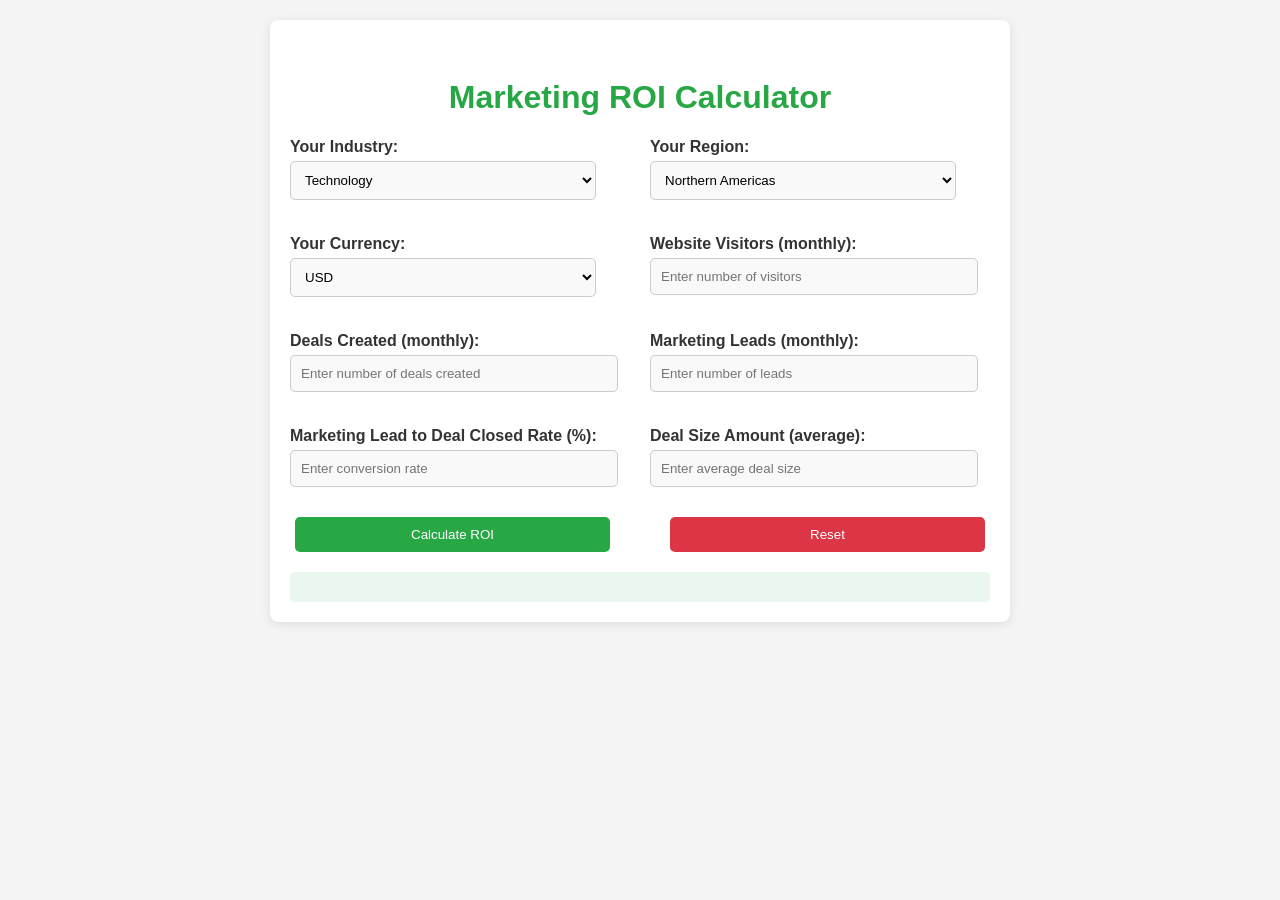
==== index.html @ ac4c4eb1 "Add files via upload" ====
<!DOCTYPE html>
<html lang="en">
<head>
  <meta charset="UTF-8">
  <meta name="viewport" content="width=device-width, initial-scale=1.0">
  <title>Marketing ROI Calculator</title>
  <link rel="stylesheet" href="style.css">

</head>
<body>
  <div class="container">
    <img src="https://d2pi0n2fm836iz.cloudfront.net/595260/10212024112225671639717f5b5.svg" alt="">
    <h1>Marketing ROI Calculator</h1>

    <!-- Form Fields in Two Columns -->
    <div class="form-group">
      <!-- Industry Selection -->
      <div class="input-field">
        <label for="industry">Your Industry:</label>
        <select id="industry">
          <option value="technology">Technology</option>
          <option value="healthcare">Healthcare</option>
          <option value="education">Education</option>
          <option value="finance">Finance</option>
          <option value="other">Other</option>
        </select>
      </div>

      <!-- Region Selection -->
      <div class="input-field">
        <label for="region">Your Region:</label>
        <select id="region">
          <option value="northern_americas">Northern Americas</option>
          <option value="europe">Europe</option>
          <option value="asia">Asia</option>
          <option value="middle_east">Middle East</option>
          <option value="other">Other</option>
        </select>
      </div>

      <!-- Currency Selection -->
      <div class="input-field">
        <label for="currency">Your Currency:</label>
        <select id="currency">
          <option value="usd">USD</option>
          <option value="eur">EUR</option>
          <option value="gbp">GBP</option>
        </select>
      </div>

      <!-- Website Visitors -->
      <div class="input-field">
        <label for="visitors">Website Visitors (monthly):</label>
        <input type="number" id="visitors" placeholder="Enter number of visitors" />
      </div>

      <!-- Deals Created -->
      <div class="input-field">
        <label for="deals">Deals Created (monthly):</label>
        <input type="number" id="deals" placeholder="Enter number of deals created" />
      </div>

      <!-- Marketing Leads -->
      <div class="input-field">
        <label for="leads">Marketing Leads (monthly):</label>
        <input type="number" id="leads" placeholder="Enter number of leads" />
      </div>

      <!-- Lead to Deal Conversion Rate -->
      <div class="input-field">
        <label for="conversionRate">Marketing Lead to Deal Closed Rate (%):</label>
        <input type="number" id="conversionRate" placeholder="Enter conversion rate" />
      </div>

      <!-- Average Deal Size -->
      <div class="input-field">
        <label for="dealSize">Deal Size Amount (average):</label>
        <input type="number" id="dealSize" placeholder="Enter average deal size" />
      </div>
    </div>

    <!-- Button Group (Calculate and Reset) -->
    <div class="button-group">
      <button onclick="calculateMarketingROI()">Calculate ROI</button>
      <button class="reset" onclick="resetCalculator()">Reset</button>
    </div>

    <!-- Result Output -->
    <div class="result" id="result"></div>
  </div>

  <script>
    function calculateMarketingROI() {
      // Get user inputs
      const visitors = parseFloat(document.getElementById('visitors').value);
      const deals = parseFloat(document.getElementById('deals').value);
      const leads = parseFloat(document.getElementById('leads').value);
      const conversionRate = parseFloat(document.getElementById('conversionRate').value);
      const dealSize = parseFloat(document.getElementById('dealSize').value);
      
      // Validate inputs
      if (isNaN(visitors) || isNaN(deals) || isNaN(leads) || isNaN(conversionRate) || isNaN(dealSize)) {
        alert('Please enter valid numbers for all fields.');
        return;
      }

      // Calculate marketing ROI
      const convertedLeads = leads * (conversionRate / 100);  // Leads that convert into deals
      const expectedRevenue = convertedLeads * dealSize;  // Total revenue
      const profit = expectedRevenue - (leads + visitors);  // Example of profit (you can add more expenses)
      const roi = (profit / (leads + visitors)) * 100;

      // Display result
      document.getElementById('result').innerHTML = `
        <p><strong>Expected Revenue:</strong> $${expectedRevenue.toFixed(2)}</p>
        <p><strong>Profit:</strong> $${profit.toFixed(2)}</p>
        <p><strong>ROI:</strong> ${roi.toFixed(2)}%</p>
      `;
    }

    function resetCalculator() {
      // Clear all input fields
      document.getElementById('industry').selectedIndex = 0;
      document.getElementById('region').selectedIndex = 0;
      document.getElementById('currency').selectedIndex = 0;
      document.getElementById('visitors').value = '';
      document.getElementById('deals').value = '';
      document.getElementById('leads').value = '';
      document.getElementById('conversionRate').value = '';
      document.getElementById('dealSize').value = '';

      // Clear result section
      document.getElementById('result').innerHTML = '';
    }
  </script>
</body>
</html>
---- style.css ----
body {
    font-family: Arial, sans-serif;
    background-color: #f4f4f4;
    margin: 0;
    padding: 20px;
    color: #333;
  }
  .container {
    max-width: 700px;
    margin: auto;
    background-color: #fff;
    padding: 20px;
    box-shadow: 0 2px 10px rgba(0, 0, 0, 0.1);
    border-radius: 8px;
    align-items: center;

  }
  h1 {
    text-align: center;
    color: #28a745;
  }
  .form-group {
    display: flex;
    flex-wrap: wrap;
    gap: 20px;
  }
  .form-group .input-field {
    flex: 1 1 calc(50% - 20px); /* Two columns */
  }
  .form-group label {
    display: block;
    margin-bottom: 5px;
    font-weight: bold;
  }
  .form-group input[type="number"],
  .form-group select {
    width: 90%;
    padding: 10px;
    margin-bottom: 15px;
    border: 1px solid #ccc;
    border-radius: 5px;
    background-color: #f9f9f9;
  }
  .form-group input[type="number"]:focus,
  .form-group select:focus {
    border-color: #28a745;
    background-color: #fff;
    outline: none;
  }
  .button-group {
display: flex;
justify-content: space-between;
margin-top: 15px;
}

button {
display: inline-block;
padding: 10px 15px;
background-color: #28a745;
color: white;
border: none;
border-radius: 5px;
cursor: pointer;
width: 45%; /* Increase button width */
margin: 0 5px; /* Add a gap between buttons */
}

button:hover {
background-color: #218838;
}

.reset {
background-color: #dc3545;
}

.reset:hover {
background-color: #c82333;
}

  .result {
    margin-top: 20px;
    font-size: 18px;
    background-color: #e9f7ef;
    padding: 15px;
    border-radius: 5px;
    color: #155724;
  }

  /* Responsive Styling */
  @media screen and (max-width: 900px) {
    .container {
      padding: 15px;
    }
    h1 {
      font-size: 1.5em;
    }
  }
  @media screen and (max-width: 768px) {
    .form-group {
      gap: 10px;
    }
    button {
      width: 100%; /* Full-width buttons on smaller screens */
      margin-bottom: 10px;
    }
  }
  @media screen and (max-width: 600px) {
    .form-group {
      flex-direction: column; /* Stack fields vertically on small screens */
    }
    .input-field {
      width: 100%; /* Each field takes full width */
      flex: 1 1 100%;
    }
  }
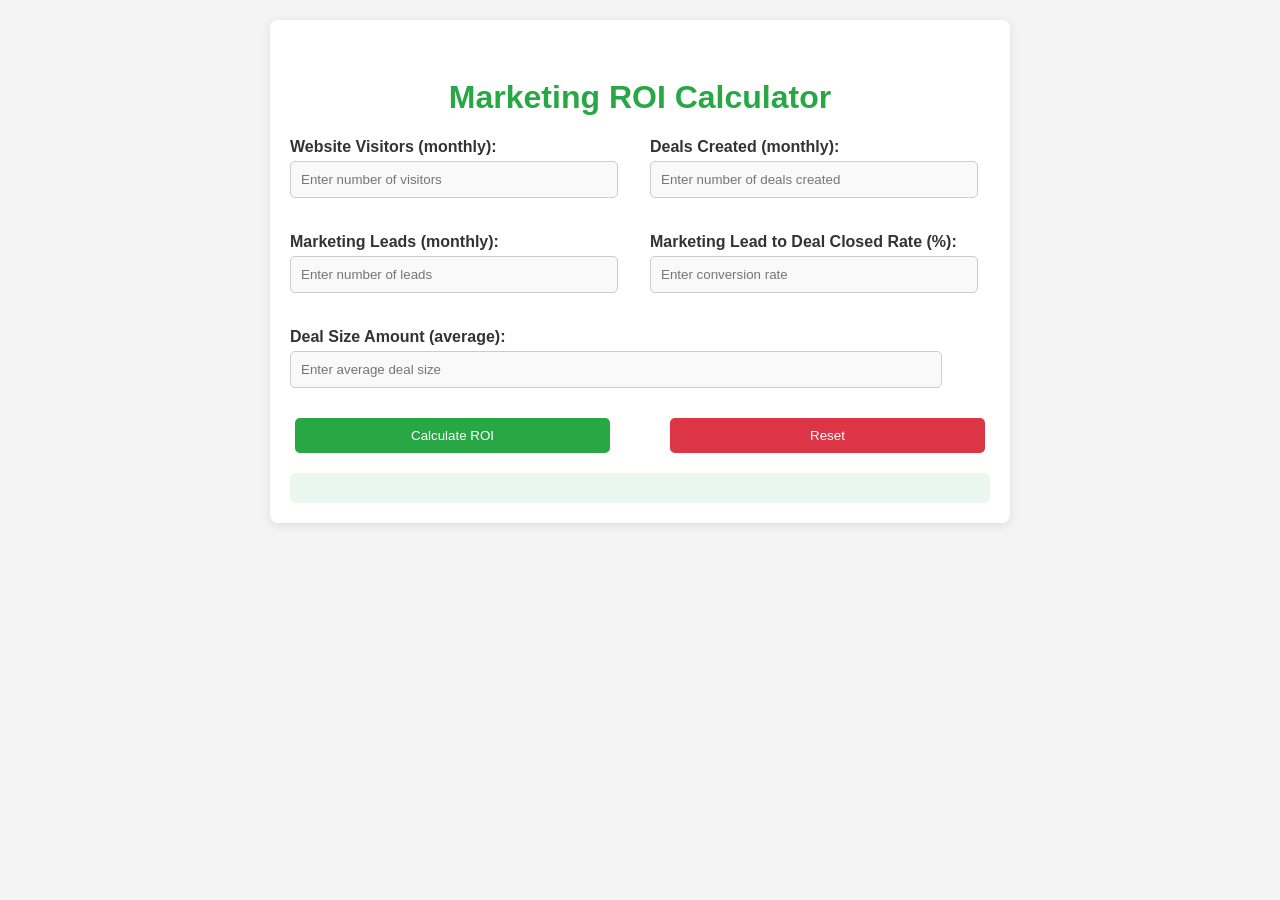
==== commit dd63b581: "Update index.html" ====
--- a/index.html
+++ b/index.html
@@ -5,49 +5,14 @@
   <meta name="viewport" content="width=device-width, initial-scale=1.0">
   <title>Marketing ROI Calculator</title>
   <link rel="stylesheet" href="style.css">
-
 </head>
 <body>
   <div class="container">
     <img src="https://d2pi0n2fm836iz.cloudfront.net/595260/10212024112225671639717f5b5.svg" alt="">
     <h1>Marketing ROI Calculator</h1>
 
-    <!-- Form Fields in Two Columns -->
+    <!-- Form Fields -->
     <div class="form-group">
-      <!-- Industry Selection -->
-      <div class="input-field">
-        <label for="industry">Your Industry:</label>
-        <select id="industry">
-          <option value="technology">Technology</option>
-          <option value="healthcare">Healthcare</option>
-          <option value="education">Education</option>
-          <option value="finance">Finance</option>
-          <option value="other">Other</option>
-        </select>
-      </div>
-
-      <!-- Region Selection -->
-      <div class="input-field">
-        <label for="region">Your Region:</label>
-        <select id="region">
-          <option value="northern_americas">Northern Americas</option>
-          <option value="europe">Europe</option>
-          <option value="asia">Asia</option>
-          <option value="middle_east">Middle East</option>
-          <option value="other">Other</option>
-        </select>
-      </div>
-
-      <!-- Currency Selection -->
-      <div class="input-field">
-        <label for="currency">Your Currency:</label>
-        <select id="currency">
-          <option value="usd">USD</option>
-          <option value="eur">EUR</option>
-          <option value="gbp">GBP</option>
-        </select>
-      </div>
-
       <!-- Website Visitors -->
       <div class="input-field">
         <label for="visitors">Website Visitors (monthly):</label>
@@ -120,9 +85,6 @@
 
     function resetCalculator() {
       // Clear all input fields
-      document.getElementById('industry').selectedIndex = 0;
-      document.getElementById('region').selectedIndex = 0;
-      document.getElementById('currency').selectedIndex = 0;
       document.getElementById('visitors').value = '';
       document.getElementById('deals').value = '';
       document.getElementById('leads').value = '';
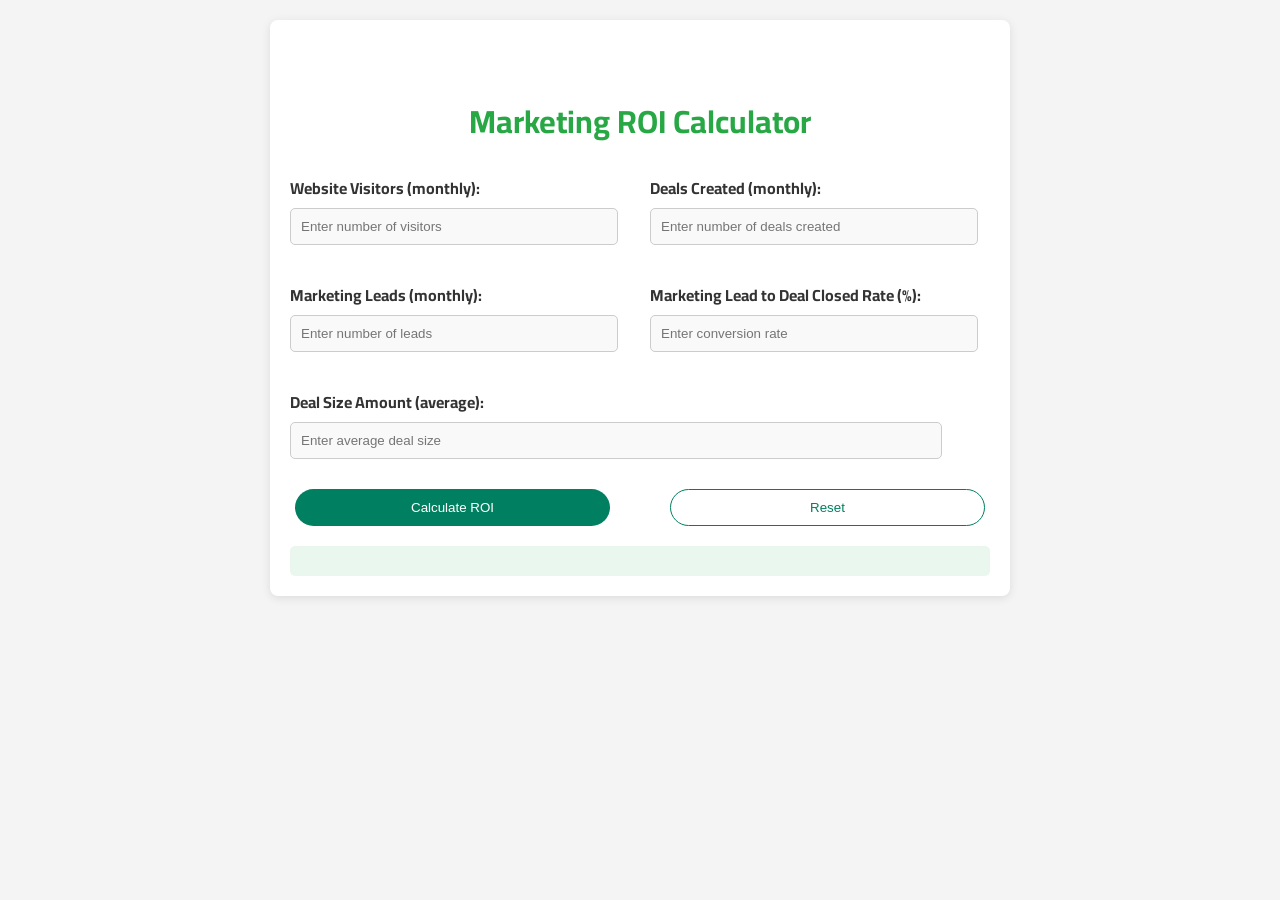
==== commit 3e1952da: "Update index.html" ====
--- a/index.html
+++ b/index.html
@@ -5,6 +5,8 @@
   <meta name="viewport" content="width=device-width, initial-scale=1.0">
   <title>Marketing ROI Calculator</title>
   <link rel="stylesheet" href="style.css">
+  <link rel="preconnect" href="https://fonts.gstatic.com" crossorigin>
+<link href="https://fonts.googleapis.com/css2?family=Cairo:wght@200..1000&family=Tajawal:wght@200;300;400;500;700;800;900&display=swap" rel="stylesheet">
 </head>
 <body>
   <div class="container">
--- a/style.css
+++ b/style.css
@@ -1,5 +1,5 @@
 body {
-    font-family: Arial, sans-serif;
+    font-family: "Cairo", sans-serif;
     background-color: #f4f4f4;
     margin: 0;
     padding: 20px;
@@ -53,28 +53,34 @@
 margin-top: 15px;
 }
 
+
 button {
 display: inline-block;
 padding: 10px 15px;
-background-color: #28a745;
+background-color: #008060;
 color: white;
 border: none;
 border-radius: 5px;
 cursor: pointer;
 width: 45%; /* Increase button width */
 margin: 0 5px; /* Add a gap between buttons */
+border-radius: 20px;
 }
 
 button:hover {
-background-color: #218838;
+background-color: #005A40;
 }
 
 .reset {
-background-color: #dc3545;
+background-color: #FFFFFF;
+color:#008060 ;
+border-radius: 20px;
+border: solid #008060 1px;
 }
 
 .reset:hover {
-background-color: #c82333;
+background-color: #008060;
+color: #fff;
 }
 
   .result {
@@ -112,4 +118,4 @@
       width: 100%; /* Each field takes full width */
       flex: 1 1 100%;
     }
-  }+  }
